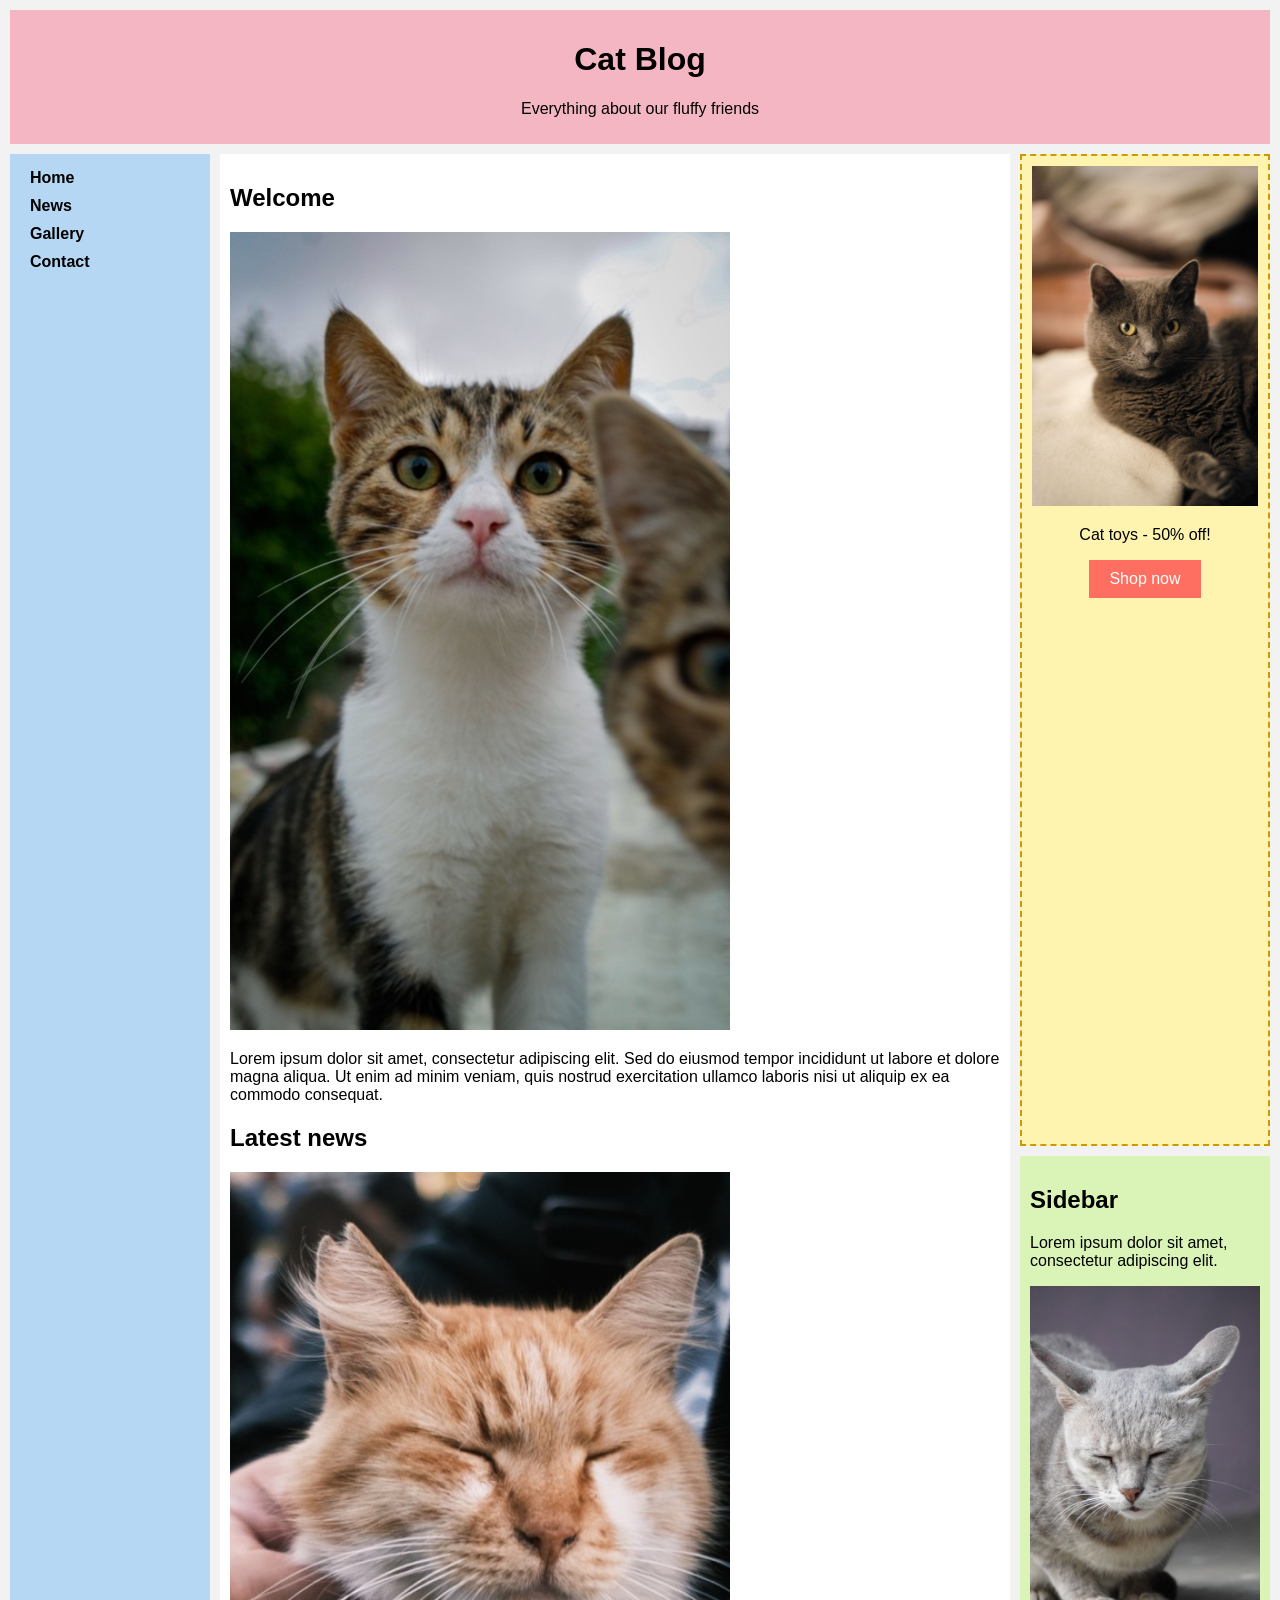
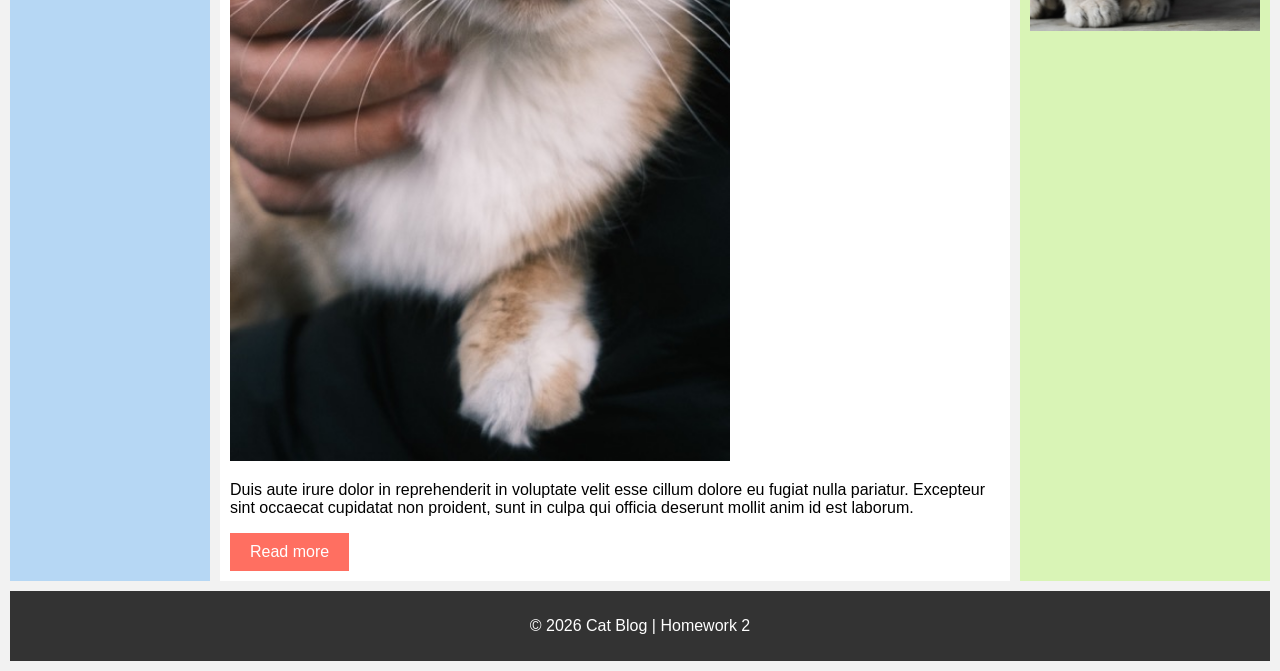
==== index.html @ 1fb3bb78 "Rename page to index.html" ====
<!DOCTYPE html>
<html lang="en">
<head>
  <meta charset="UTF-8">
  <meta name="viewport" content="width=device-width, initial-scale=1.0">
  <meta name="description" content="Homework 2 - responsive layout with CSS Grid">
  <title>Homework 2 - Responsive Layout</title>
  <link rel="stylesheet" href="hw2.css">
</head>
<body>

  <div class="page">

    <header class="header">
      <h1>Cat Blog</h1>
      <p>Everything about our fluffy friends</p>
    </header>

    <nav class="nav">
      <a href="#home">Home</a>
      <a href="#news">News</a>
      <a href="#gallery">Gallery</a>
      <a href="#contact">Contact</a>
    </nav>

    <div class="ad ad-top">
      <img src="images/cat1.jpg" alt="Cat food advertisement" width="400" height="150">
      <p>Buy the best cat food today!</p>
      <button type="button">Shop now</button>
    </div>

    <main class="main">
      <article>
        <h2>Welcome</h2>
        <img src="images/cat2.jpg" alt="A cute cat" width="500" height="300">
        <p>
          Lorem ipsum dolor sit amet, consectetur adipiscing elit. Sed do eiusmod tempor
          incididunt ut labore et dolore magna aliqua. Ut enim ad minim veniam, quis nostrud
          exercitation ullamco laboris nisi ut aliquip ex ea commodo consequat.
        </p>
      </article>
      <article>
        <h2>Latest news</h2>
        <img src="images/cat3.jpg" alt="Another cute cat" width="500" height="300">
        <p>
          Duis aute irure dolor in reprehenderit in voluptate velit esse cillum dolore eu
          fugiat nulla pariatur. Excepteur sint occaecat cupidatat non proident, sunt in
          culpa qui officia deserunt mollit anim id est laborum.
        </p>
        <button type="button">Read more</button>
      </article>
    </main>

    <aside class="aside">
      <h2>Sidebar</h2>
      <p>Lorem ipsum dolor sit amet, consectetur adipiscing elit.</p>
      <img src="images/cat4.jpg" alt="Sleeping cat" width="300" height="200">
    </aside>

    <div class="ad ad-side">
      <img src="images/cat5.jpg" alt="Cat toys advertisement" width="300" height="250">
      <p>Cat toys - 50% off!</p>
      <button type="button">Shop now</button>
    </div>

    <footer class="footer">
      <p>&copy; 2026 Cat Blog | Homework 2</p>
    </footer>

  </div>

</body>
</html>
---- hw2.css ----
* {
  box-sizing: border-box;
}

body {
  margin: 0;
  font-family: Arial, sans-serif;
  background-color: #f2f2f2;
}

img {
  max-width: 100%;
  height: auto;
}

.page {
  display: grid;
  gap: 10px;
  padding: 10px;
  grid-template-columns: 1fr;
  grid-template-areas:
    "header"
    "nav"
    "ad"
    "main"
    "aside"
    "footer";
}

.header {
  grid-area: header;
  background-color: #f4b6c2;
  text-align: center;
  padding: 10px;
}

.nav {
  grid-area: nav;
  background-color: #b6d7f4;
  display: flex;
  flex-wrap: wrap;
  justify-content: center;
  padding: 10px;
}

.nav a {
  margin: 5px 10px;
  color: #000000;
  font-weight: bold;
  text-decoration: none;
}

.main {
  grid-area: main;
  background-color: #ffffff;
  padding: 10px;
}

.aside {
  grid-area: aside;
  background-color: #d9f4b6;
  padding: 10px;
}

.footer {
  grid-area: footer;
  background-color: #333333;
  color: #ffffff;
  text-align: center;
  padding: 10px;
}

.ad {
  grid-area: ad;
  background-color: #fff3b0;
  border: 2px dashed #cc9900;
  text-align: center;
  padding: 10px;
}

.ad-side {
  display: none;
}

button {
  background-color: #ff6f61;
  color: #ffffff;
  border: none;
  padding: 10px 20px;
  font-size: 16px;
  cursor: pointer;
  transition: transform 0.3s, box-shadow 0.3s;
}

button:hover {
  transform: scale(1.1);
  box-shadow: 0 6px 12px rgba(0, 0, 0, 0.4);
}

/* ---------- TABLET (576px and up) ---------- */
@media (min-width: 576px) {
  .page {
    grid-template-columns: 2fr 1fr;
    grid-template-areas:
      "header header"
      "nav nav"
      "ad ad"
      "main aside"
      "footer footer";
  }
}

@media (min-width: 992px) {
  .page {
    grid-template-columns: 200px 1fr 250px;
    grid-template-areas:
      "header header header"
      "nav main ad"
      "nav main aside"
      "footer footer footer";
  }

  .nav {
    flex-direction: column;
    justify-content: flex-start;
  }

  .ad-top {
    display: none;
  }

  .ad-side {
    display: block;
  }
}
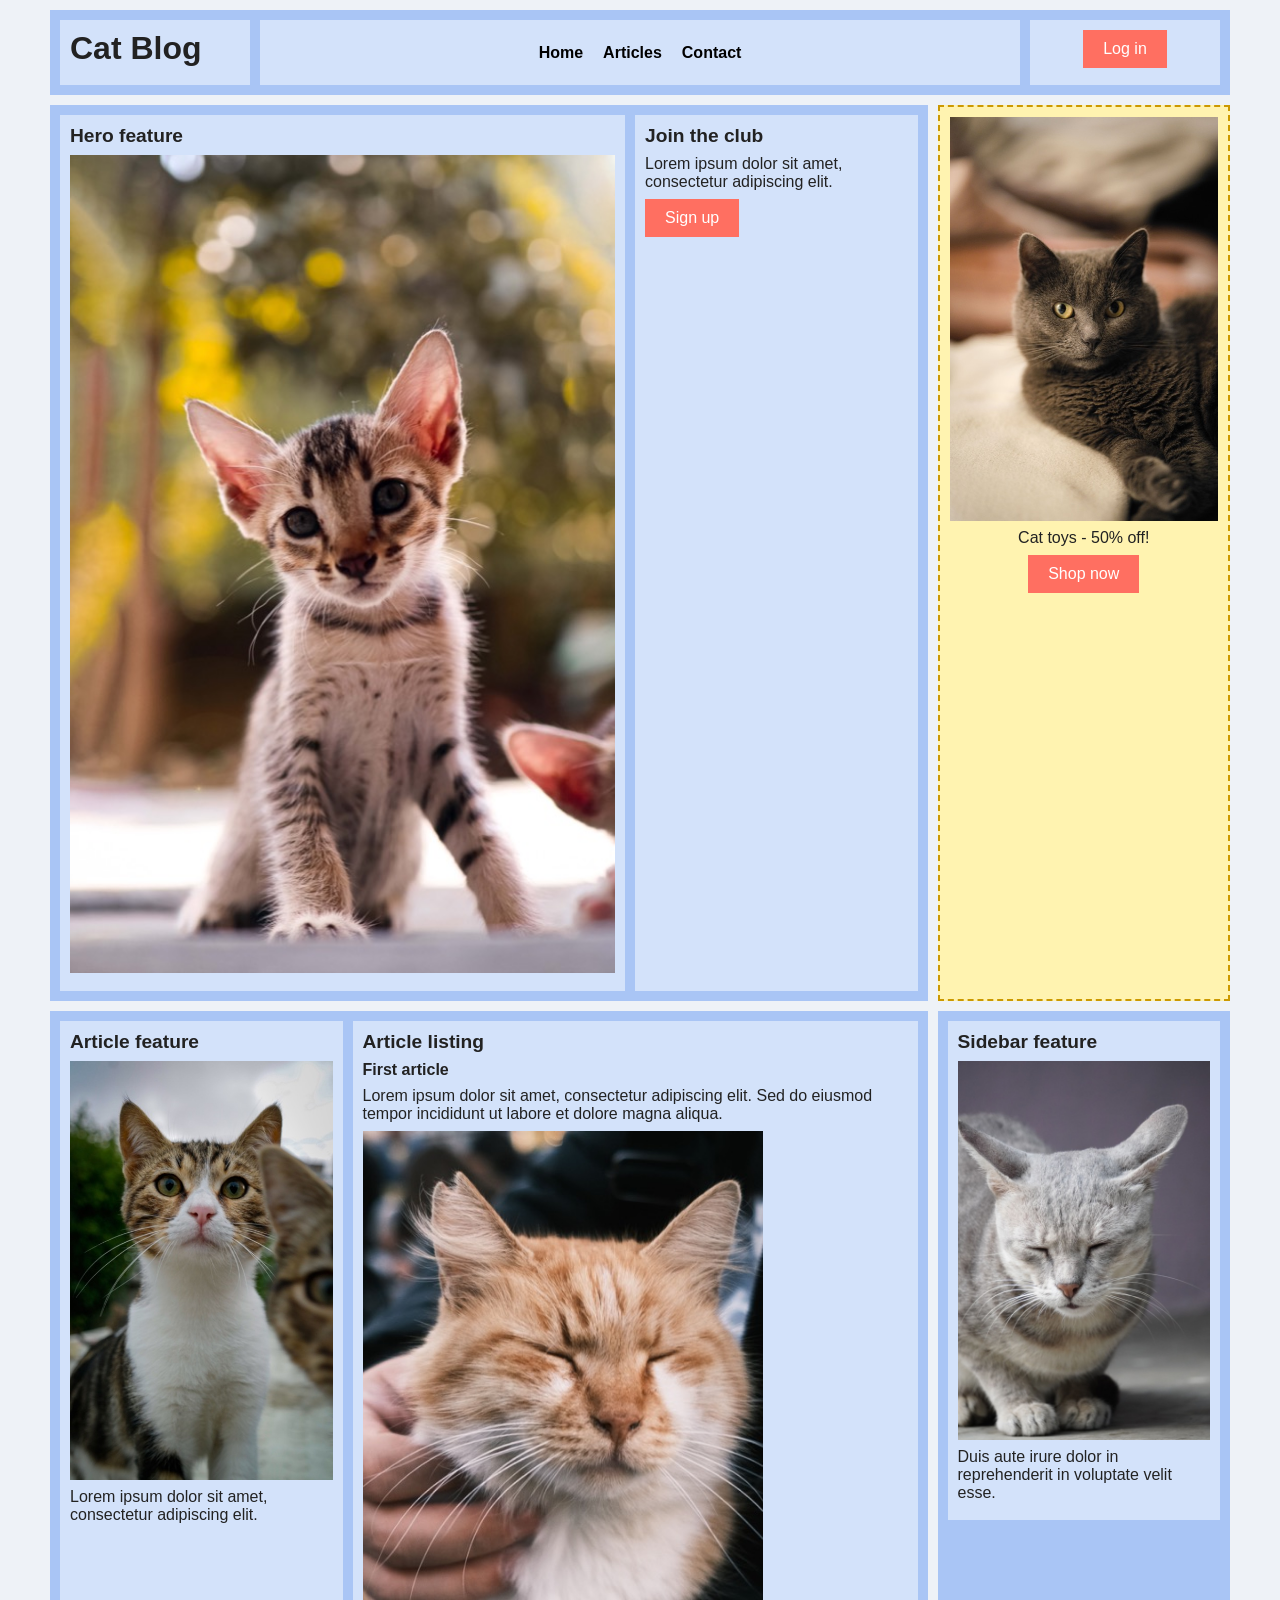
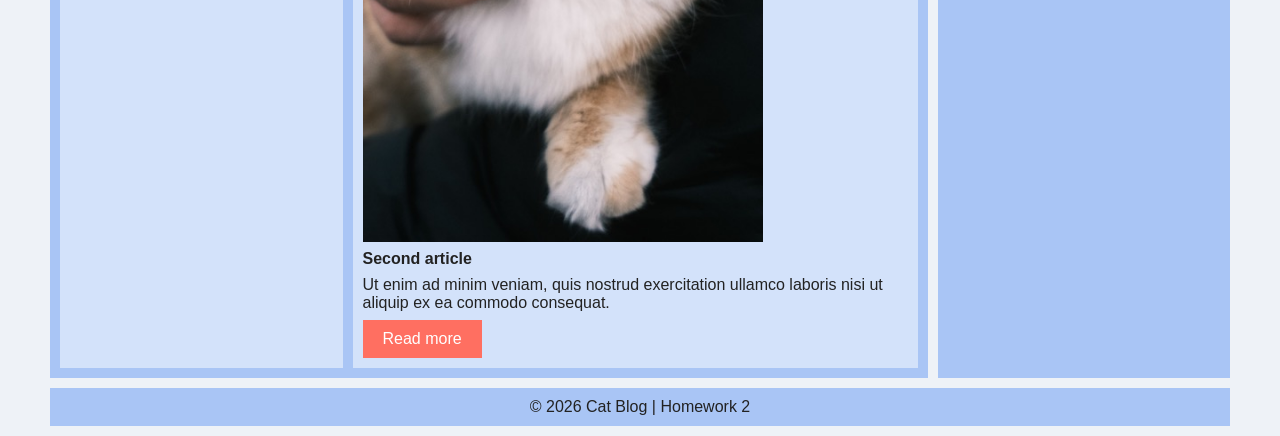
==== commit 3ce89c83: "Match wireframe layout" ====
--- a/index.html
+++ b/index.html
@@ -12,58 +12,76 @@
   <div class="page">
 
     <header class="header">
-      <h1>Cat Blog</h1>
-      <p>Everything about our fluffy friends</p>
+      <div class="brand">
+        <h1>Cat Blog</h1>
+      </div>
+      <nav class="nav">
+        <a href="#hero">Home</a>
+        <a href="#content">Articles</a>
+        <a href="#footer">Contact</a>
+      </nav>
+      <div class="tools">
+        <button type="button">Log in</button>
+      </div>
     </header>
 
-    <nav class="nav">
-      <a href="#home">Home</a>
-      <a href="#news">News</a>
-      <a href="#gallery">Gallery</a>
-      <a href="#contact">Contact</a>
-    </nav>
+    <section class="hero" id="hero">
+      <div class="hero-feature">
+        <h2>Hero feature</h2>
+        <img src="images/cat1.jpg" alt="A cute cat" width="600" height="400">
+      </div>
+      <div class="hero-cta">
+        <h2>Join the club</h2>
+        <p>Lorem ipsum dolor sit amet, consectetur adipiscing elit.</p>
+        <button type="button">Sign up</button>
+      </div>
+    </section>
 
     <div class="ad ad-top">
-      <img src="images/cat1.jpg" alt="Cat food advertisement" width="400" height="150">
-      <p>Buy the best cat food today!</p>
+      <img src="images/cat5.jpg" alt="Cat toys advertisement" width="300" height="200">
+      <p>Cat toys - 50% off!</p>
       <button type="button">Shop now</button>
     </div>
 
-    <main class="main">
-      <article>
-        <h2>Welcome</h2>
-        <img src="images/cat2.jpg" alt="A cute cat" width="500" height="300">
+    <main class="content" id="content">
+      <article class="article-feature">
+        <h2>Article feature</h2>
+        <img src="images/cat2.jpg" alt="A cat sitting" width="400" height="300">
+        <p>Lorem ipsum dolor sit amet, consectetur adipiscing elit.</p>
+      </article>
+
+      <div class="ad ad-content">
+        <img src="images/cat5.jpg" alt="Cat toys advertisement" width="300" height="200">
+        <p>Cat toys - 50% off!</p>
+        <button type="button">Shop now</button>
+      </div>
+
+      <article class="article-listing">
+        <h2>Article listing</h2>
+        <h3>First article</h3>
         <p>
           Lorem ipsum dolor sit amet, consectetur adipiscing elit. Sed do eiusmod tempor
-          incididunt ut labore et dolore magna aliqua. Ut enim ad minim veniam, quis nostrud
-          exercitation ullamco laboris nisi ut aliquip ex ea commodo consequat.
+          incididunt ut labore et dolore magna aliqua.
         </p>
-      </article>
-      <article>
-        <h2>Latest news</h2>
-        <img src="images/cat3.jpg" alt="Another cute cat" width="500" height="300">
+        <img src="images/cat3.jpg" alt="Another cute cat" width="400" height="300">
+        <h3>Second article</h3>
         <p>
-          Duis aute irure dolor in reprehenderit in voluptate velit esse cillum dolore eu
-          fugiat nulla pariatur. Excepteur sint occaecat cupidatat non proident, sunt in
-          culpa qui officia deserunt mollit anim id est laborum.
+          Ut enim ad minim veniam, quis nostrud exercitation ullamco laboris nisi ut aliquip
+          ex ea commodo consequat.
         </p>
         <button type="button">Read more</button>
       </article>
     </main>
 
-    <aside class="aside">
-      <h2>Sidebar</h2>
-      <p>Lorem ipsum dolor sit amet, consectetur adipiscing elit.</p>
-      <img src="images/cat4.jpg" alt="Sleeping cat" width="300" height="200">
+    <aside class="sidebar" id="sidebar">
+      <div class="sidebar-feature">
+        <h2>Sidebar feature</h2>
+        <img src="images/cat4.jpg" alt="A sleeping cat" width="300" height="200">
+        <p>Duis aute irure dolor in reprehenderit in voluptate velit esse.</p>
+      </div>
     </aside>
 
-    <div class="ad ad-side">
-      <img src="images/cat5.jpg" alt="Cat toys advertisement" width="300" height="250">
-      <p>Cat toys - 50% off!</p>
-      <button type="button">Shop now</button>
-    </div>
-
-    <footer class="footer">
+    <footer class="footer" id="footer">
       <p>&copy; 2026 Cat Blog | Homework 2</p>
     </footer>
 
--- a/hw2.css
+++ b/hw2.css
@@ -4,82 +4,97 @@
 
 body {
   margin: 0;
-  font-family: Arial, sans-serif;
-  background-color: #f2f2f2;
+  font-family: Arial, Helvetica, sans-serif;
+  background-color: #eef2f7;
+  color: #222222;
+}
+
+h1, h2, h3 {
+  margin: 0 0 8px 0;
+}
+
+h2 {
+  font-size: 1.2rem;
+}
+
+h3 {
+  font-size: 1rem;
+}
+
+p {
+  margin: 0 0 8px 0;
 }
 
 img {
+  display: block;
   max-width: 100%;
   height: auto;
-}
-
-.page {
-  display: grid;
-  gap: 10px;
-  padding: 10px;
-  grid-template-columns: 1fr;
-  grid-template-areas:
-    "header"
-    "nav"
-    "ad"
-    "main"
-    "aside"
-    "footer";
-}
-
-.header {
-  grid-area: header;
-  background-color: #f4b6c2;
+  margin-bottom: 8px;
+}
+
+.header  { grid-area: page-header; }
+.hero    { grid-area: page-hero; }
+.ad-top  { grid-area: page-ad; }
+.content { grid-area: page-content; }
+.sidebar { grid-area: page-sidebar; }
+.footer  { grid-area: page-footer; }
+
+.brand           { grid-area: brand; }
+.nav             { grid-area: nav; }
+.tools           { grid-area: tools; }
+.hero-feature    { grid-area: hero-feature; }
+.hero-cta        { grid-area: hero-cta; }
+.article-feature { grid-area: article-feature; }
+.ad-content      { grid-area: ad-content; }
+.article-listing { grid-area: article-listing; }
+
+.header, .hero, .content, .sidebar, .footer {
+  background-color: #a9c5f5;
+  padding: 10px;
+}
+
+.brand, .nav, .tools, .hero-feature, .hero-cta,
+.article-feature, .article-listing, .sidebar-feature {
+  background-color: #d3e2fa;
+  padding: 10px;
+}
+
+.footer {
   text-align: center;
-  padding: 10px;
+}
+
+.footer p {
+  margin: 0;
 }
 
 .nav {
-  grid-area: nav;
-  background-color: #b6d7f4;
   display: flex;
   flex-wrap: wrap;
+  align-items: center;
   justify-content: center;
-  padding: 10px;
 }
 
 .nav a {
-  margin: 5px 10px;
+  margin: 4px 10px;
   color: #000000;
   font-weight: bold;
   text-decoration: none;
 }
 
-.main {
-  grid-area: main;
-  background-color: #ffffff;
-  padding: 10px;
-}
-
-.aside {
-  grid-area: aside;
-  background-color: #d9f4b6;
-  padding: 10px;
-}
-
-.footer {
-  grid-area: footer;
-  background-color: #333333;
-  color: #ffffff;
+.tools {
   text-align: center;
-  padding: 10px;
 }
 
 .ad {
-  grid-area: ad;
   background-color: #fff3b0;
   border: 2px dashed #cc9900;
   text-align: center;
   padding: 10px;
 }
 
-.ad-side {
-  display: none;
+.ad img {
+  margin-left: auto;
+  margin-right: auto;
 }
 
 button {
@@ -97,39 +112,124 @@
   box-shadow: 0 6px 12px rgba(0, 0, 0, 0.4);
 }
 
-/* ---------- TABLET (576px and up) ---------- */
+.page {
+  display: grid;
+  gap: 10px;
+  padding: 10px;
+  max-width: 1200px;
+  margin: 0 auto;
+  grid-template-columns: 1fr;
+  grid-template-areas:
+    "page-header"
+    "page-hero"
+    "page-content"
+    "page-footer";
+}
+
+.header {
+  display: grid;
+  gap: 10px;
+  grid-template-columns: 1fr 1fr;
+  grid-template-areas:
+    "brand brand"
+    "nav tools";
+}
+
+.hero {
+  display: grid;
+  gap: 10px;
+  grid-template-columns: 1fr;
+  grid-template-areas:
+    "hero-cta";
+}
+
+.hero-feature {
+  display: none;
+}
+
+.content {
+  display: grid;
+  gap: 10px;
+  grid-template-columns: 1fr;
+  grid-template-areas:
+    "article-feature"
+    "ad-content"
+    "article-listing";
+}
+
+.ad-top {
+  display: none;
+}
+
+.sidebar {
+  display: none;
+}
+
 @media (min-width: 576px) {
   .page {
-    grid-template-columns: 2fr 1fr;
-    grid-template-areas:
-      "header header"
-      "nav nav"
-      "ad ad"
-      "main aside"
-      "footer footer";
+    grid-template-areas:
+      "page-header"
+      "page-hero"
+      "page-content"
+      "page-sidebar"
+      "page-footer";
+  }
+
+  .header {
+    grid-template-columns: 1fr 4fr 1fr;
+    grid-template-areas:
+      "brand nav tools";
+  }
+
+  .hero {
+    grid-template-areas:
+      "hero-feature"
+      "hero-cta";
+  }
+
+  .hero-feature {
+    display: block;
+  }
+
+  .content {
+    grid-template-columns: 3fr 1fr;
+    grid-template-areas:
+      "article-feature ad-content"
+      "article-listing article-listing";
+  }
+
+  .sidebar {
+    display: block;
   }
 }
 
 @media (min-width: 992px) {
   .page {
-    grid-template-columns: 200px 1fr 250px;
-    grid-template-areas:
-      "header header header"
-      "nav main ad"
-      "nav main aside"
-      "footer footer footer";
-  }
-
-  .nav {
-    flex-direction: column;
-    justify-content: flex-start;
+    grid-template-columns: 3fr 1fr;
+    grid-template-areas:
+      "page-header page-header"
+      "page-hero page-ad"
+      "page-content page-sidebar"
+      "page-footer page-footer";
+  }
+
+  .hero {
+    grid-template-columns: 2fr 1fr;
+    grid-template-areas:
+      "hero-feature hero-cta";
+  }
+
+  .content {
+    grid-template-columns: 1fr 2fr;
+    grid-template-areas:
+      "article-feature article-listing";
   }
 
   .ad-top {
+    display: block;
+  }
+
+  .ad-content {
     display: none;
   }
-
-  .ad-side {
-    display: block;
-  }
-}
+}
